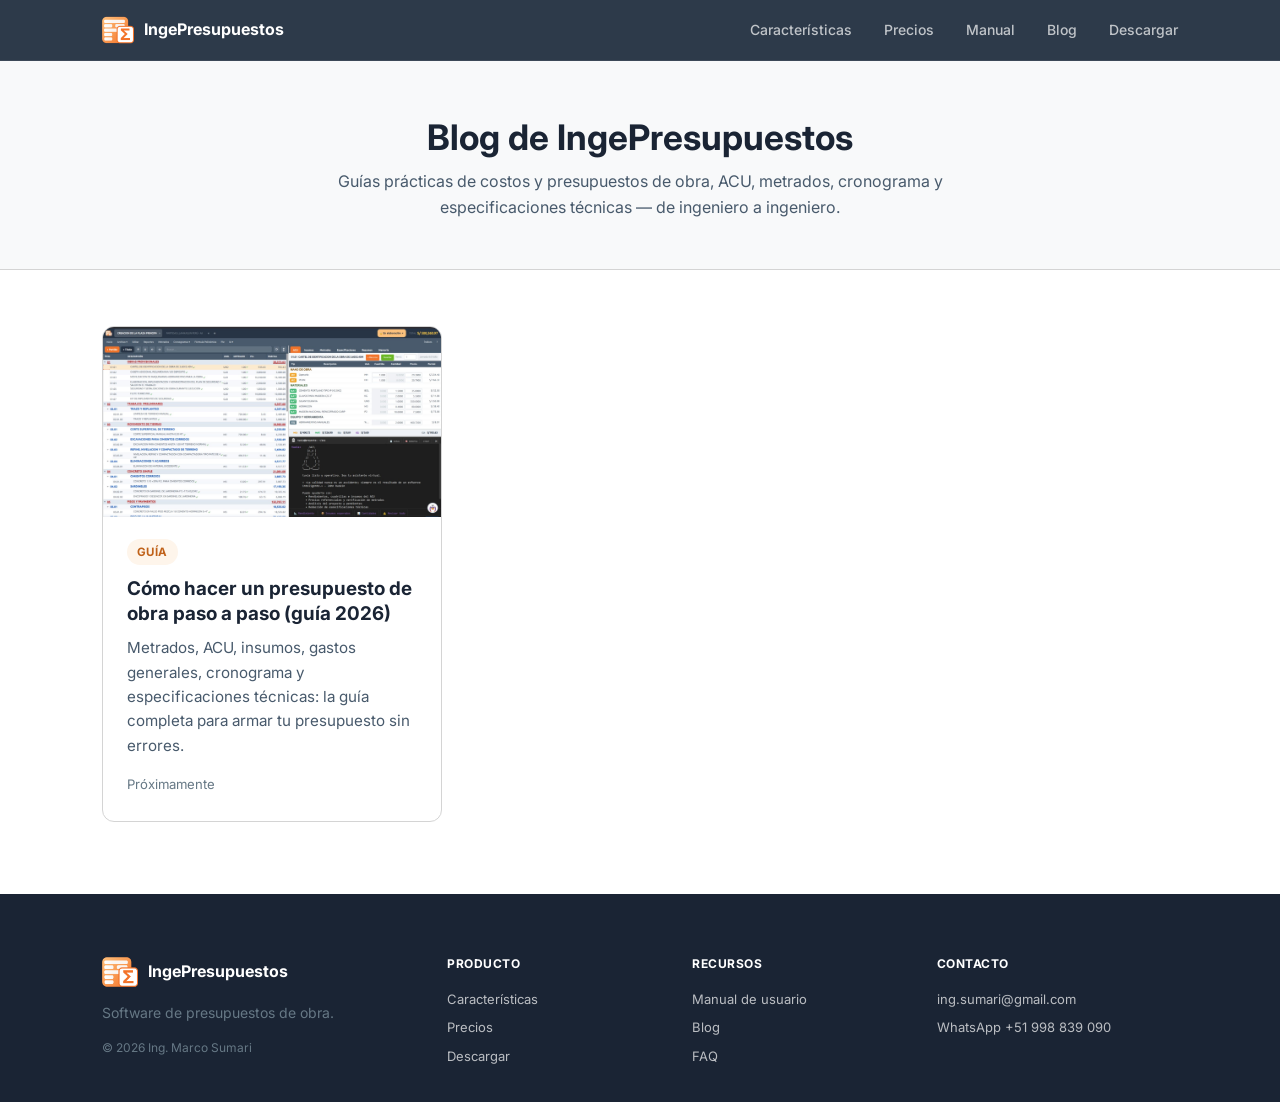
==== blog/index.html @ 35df4e89 "feat(blog): estructura del blog + mejoras SEO de la landing - Nueva sección /blog: listado (index.ht" ====
<!DOCTYPE html>
<html lang="es">
<head>
  <meta charset="UTF-8">
  <meta name="viewport" content="width=device-width, initial-scale=1.0">
  <meta name="theme-color" content="#273445">

  <title>Blog · IngePresupuestos — Costos y presupuestos de obra</title>
  <meta name="description" content="Guías y consejos sobre presupuestos de obra, ACU, metrados, cronograma Gantt, especificaciones técnicas y costos en ingeniería civil. Por el equipo de IngePresupuestos.">
  <meta name="keywords" content="blog presupuestos de obra, costos de obra, ACU, metrados, cronograma Gantt, especificaciones técnicas, ingeniería civil Perú">
  <meta name="author" content="Ing. Marco Sumari">

  <link rel="canonical" href="https://ingepresupuestos.com/blog/">

  <meta property="og:site_name" content="IngePresupuestos">
  <meta property="og:title" content="Blog · IngePresupuestos — Costos y presupuestos de obra">
  <meta property="og:description" content="Guías y consejos sobre presupuestos de obra, ACU, metrados, cronograma y especificaciones técnicas en ingeniería civil.">
  <meta property="og:image" content="https://ingepresupuestos.com/images/og-banner.jpg">
  <meta property="og:image:width" content="1200">
  <meta property="og:image:height" content="630">
  <meta property="og:url" content="https://ingepresupuestos.com/blog/">
  <meta property="og:type" content="website">
  <meta property="og:locale" content="es_PE">

  <meta name="twitter:card" content="summary_large_image">
  <meta name="twitter:title" content="Blog · IngePresupuestos — Costos y presupuestos de obra">
  <meta name="twitter:description" content="Guías y consejos sobre presupuestos de obra, ACU, metrados, cronograma y especificaciones técnicas.">
  <meta name="twitter:image" content="https://ingepresupuestos.com/images/og-banner.jpg">

  <link rel="icon" href="/images/favicon.ico" sizes="any">
  <link rel="icon" href="/images/favicon-32.png" type="image/png" sizes="32x32">
  <link rel="apple-touch-icon" href="/images/apple-touch-icon.png" sizes="180x180">

  <link rel="preconnect" href="https://fonts.googleapis.com">
  <link rel="preconnect" href="https://fonts.gstatic.com" crossorigin>
  <link href="https://fonts.googleapis.com/css2?family=Inter:wght@400;500;600;700;800&display=swap" rel="stylesheet">

  <link rel="stylesheet" href="/style.css">
  <link rel="stylesheet" href="/blog/blog.css">

  <script type="application/ld+json">
  {
    "@context": "https://schema.org",
    "@type": "Blog",
    "name": "Blog de IngePresupuestos",
    "description": "Guías y consejos sobre presupuestos de obra, costos, ACU, metrados y cronograma en ingeniería civil.",
    "url": "https://ingepresupuestos.com/blog/",
    "publisher": {
      "@type": "Organization",
      "name": "IngePresupuestos",
      "logo": { "@type": "ImageObject", "url": "https://ingepresupuestos.com/images/logo.png" }
    }
  }
  </script>
</head>
<body>

  <!-- ============ HEADER ============ -->
  <header class="nav">
    <div class="container nav-inner">
      <a href="/" class="nav-brand">
        <img src="/images/logo.png" alt="IngePresupuestos" width="32" height="32">
        <span>IngePresupuestos</span>
      </a>
      <nav class="nav-links">
        <a href="/#features">Características</a>
        <a href="/#precios">Precios</a>
        <a href="https://docs.ingepresupuestos.com">Manual</a>
        <a href="/blog/">Blog</a>
        <a href="/#descargar">Descargar</a>
      </nav>
      <button class="nav-toggle" aria-label="Abrir menú" type="button">
        <span></span><span></span><span></span>
      </button>
    </div>
  </header>

  <!-- ============ CABECERA DEL BLOG ============ -->
  <section class="blog-head">
    <div class="container">
      <h1>Blog de IngePresupuestos</h1>
      <p>Guías prácticas de costos y presupuestos de obra, ACU, metrados, cronograma y especificaciones técnicas — de ingeniero a ingeniero.</p>
    </div>
  </section>

  <!-- ============ LISTADO DE ARTÍCULOS ============ -->
  <main class="container">
    <div class="post-grid">

      <!-- ──────────────────────────────────────────────────────────────
           CÓMO AGREGAR UN ARTÍCULO:
           1) Copia /blog/articulo-template.html → /blog/tu-slug.html
           2) Rellena los marcadores {{...}} de ese archivo.
           3) Copia el bloque <article class="post-card"> de abajo,
              pégalo aquí ARRIBA del todo (el más nuevo va primero) y
              actualiza enlace, imagen, título, resumen y fecha.
           4) Añade la URL del artículo a /sitemap.xml
           ────────────────────────────────────────────────────────────── -->

      <article class="post-card">
        <a href="/blog/como-hacer-un-presupuesto-de-obra.html">
          <img class="post-card-img" src="/images/screenshots/principal.jpeg"
               alt="Presupuesto de obra en IngePresupuestos" width="320" height="180" loading="lazy">
          <div class="post-card-body">
            <span class="tag">Guía</span>
            <h2>Cómo hacer un presupuesto de obra paso a paso (guía 2026)</h2>
            <p>Metrados, ACU, insumos, gastos generales, cronograma y especificaciones técnicas: la guía completa para armar tu presupuesto sin errores.</p>
            <span class="post-meta">Próximamente</span>
          </div>
        </a>
      </article>

    </div>
  </main>

  <!-- ============ FOOTER ============ -->
  <footer id="contacto" class="footer">
    <div class="container footer-grid">
      <div class="footer-col">
        <div class="footer-brand">
          <img src="/images/logo.png" alt="Logo de IngePresupuestos" width="36" height="36">
          <strong>IngePresupuestos</strong>
        </div>
        <p>Software de presupuestos de obra.</p>
        <p class="footer-copy">© 2026 Ing. Marco Sumari</p>
      </div>
      <div class="footer-col">
        <h4>Producto</h4>
        <ul>
          <li><a href="/#features">Características</a></li>
          <li><a href="/#precios">Precios</a></li>
          <li><a href="/#descargar">Descargar</a></li>
        </ul>
      </div>
      <div class="footer-col">
        <h4>Recursos</h4>
        <ul>
          <li><a href="https://docs.ingepresupuestos.com">Manual de usuario</a></li>
          <li><a href="/blog/">Blog</a></li>
          <li><a href="/#faq">FAQ</a></li>
        </ul>
      </div>
      <div class="footer-col">
        <h4>Contacto</h4>
        <ul>
          <li><a href="mailto:ing.sumari@gmail.com">ing.sumari@gmail.com</a></li>
          <li><a href="https://wa.me/51998839090" target="_blank" rel="noopener">WhatsApp +51 998 839 090</a></li>
        </ul>
      </div>
    </div>
  </footer>

  <script src="/blog/blog.js"></script>
</body>
</html>
---- style.css ----
/* ─────────────────────────────────────────────────────────────────────────
   IngePresupuestos — Landing
   Inspirado en elementary.io: screenshot a un lado, texto al otro,
   alternando izquierda/derecha, mucho aire.
   ──────────────────────────────────────────────────────────────────────── */

:root {
  --orange:      #F37329;
  --orange-dk:   #C0621A;
  --orange-soft: #FEF5EB;
  --slate-900:   #1A2434;
  --slate-700:   #273445;
  --slate-500:   #485A6C;
  --slate-300:   #667885;
  --silver-100:  #F8F9FA;
  --silver-300:  #D4D4D4;
  --purple:      #7A36B1;
  --purple-dk:   #5B2387;
  --purple-soft: #F3ECF9;
  --banana-soft: #FDF8E8;
  --banana:      #F9C440;
  --white:       #FFFFFF;
  --radius:      12px;
  --radius-sm:   6px;
  --shadow:      0 2px 8px rgba(0,0,0,0.06);
  --shadow-img:  0 12px 40px rgba(0,0,0,0.10), 0 2px 8px rgba(0,0,0,0.06);
}

*, *::before, *::after { box-sizing: border-box; }
* { margin: 0; padding: 0; }
html { scroll-behavior: smooth; }

body {
  font-family: 'Inter', system-ui, -apple-system, sans-serif;
  font-size: 16px;
  line-height: 1.6;
  color: var(--slate-700);
  background: var(--white);
  -webkit-font-smoothing: antialiased;
}

img { max-width: 100%; height: auto; display: block; }
a { color: var(--orange); text-decoration: none; }
a:hover { color: var(--orange-dk); }
ul { list-style: none; }
code {
  font-family: 'Fira Code', Consolas, monospace;
  font-size: 0.88em;
  background: var(--silver-100);
  padding: 2px 6px;
  border-radius: 4px;
}

.container {
  max-width: 1140px;
  margin: 0 auto;
  padding: 0 32px;
}
.container-narrow { max-width: 720px; }

/* ============ Buttons ============ */
.btn {
  display: inline-flex;
  align-items: center;
  gap: 8px;
  padding: 12px 24px;
  border-radius: var(--radius-sm);
  font: 600 15px/1 'Inter', sans-serif;
  cursor: pointer;
  border: 2px solid transparent;
  transition: all 0.15s;
  white-space: nowrap;
}
.btn-primary {
  background: var(--orange); color: var(--white); border-color: var(--orange);
}
.btn-primary:hover {
  background: var(--orange-dk); border-color: var(--orange-dk); color: var(--white);
  transform: translateY(-1px); box-shadow: var(--shadow);
}
.btn-ghost {
  background: transparent; color: var(--slate-700); border-color: var(--silver-300);
}
.btn-ghost:hover {
  background: var(--orange-soft); border-color: var(--orange); color: var(--orange-dk);
}
.btn-sm { padding: 8px 16px; font-size: 13px; }
.btn-lg { padding: 16px 36px; font-size: 16px; }

/* ============ Nav ============ */
.nav {
  position: sticky; top: 0; z-index: 100;
  background: rgba(39,52,69,0.97);
  backdrop-filter: blur(16px);
  border-bottom: 1px solid rgba(255,255,255,0.08);
}
.nav-inner {
  display: flex; align-items: center; justify-content: space-between; height: 60px;
}
.nav-brand {
  display: flex; align-items: center; gap: 10px;
  color: var(--white); font-weight: 700; font-size: 16px;
}
.nav-brand:hover { color: var(--white); }
.nav-links { display: flex; align-items: center; gap: 32px; }
.nav-links a { color: rgba(255,255,255,0.7); font-size: 14px; font-weight: 500; }
.nav-links a:not(.btn):hover { color: var(--white); }

.nav-toggle {
  display: none; flex-direction: column; gap: 5px;
  background: none; border: none; cursor: pointer; padding: 6px;
}
.nav-toggle span { display: block; width: 22px; height: 2px; background: var(--white); border-radius: 2px; }

@media (max-width: 760px) {
  .nav-links { display: none; }
  .nav-toggle { display: flex; }
  .nav-links.open {
    display: flex; flex-direction: column;
    position: absolute; top: 60px; left: 0; right: 0;
    background: var(--slate-700); padding: 20px 32px; gap: 14px;
  }
  .nav-links.open a { font-size: 16px; }
}

/* ============ Scroll reveal ============ */
.reveal {
  opacity: 0;
  transform: translateY(32px);
  transition: opacity 0.7s ease, transform 0.7s ease;
}
.reveal.visible {
  opacity: 1;
  transform: translateY(0);
}

/* ============ Hero ============ */
.hero {
  padding: 72px 0 0;
  text-align: center;
  background:
    radial-gradient(ellipse at 20% 0%, rgba(243, 115, 41, 0.07) 0%, transparent 50%),
    radial-gradient(ellipse at 80% 100%, rgba(122, 54, 177, 0.05) 0%, transparent 50%),
    var(--white);
  overflow: hidden;
}
.hero-center {
  max-width: 680px;
  margin: 0 auto 48px;
}
.hero-center h1 {
  font-size: clamp(30px, 5vw, 48px);
  line-height: 1.12;
  font-weight: 800;
  color: var(--slate-900);
  letter-spacing: -0.03em;
  margin-bottom: 18px;
  animation: hero-fade-up 0.8s ease both;
}
.hero-sub {
  font-size: clamp(16px, 2vw, 19px);
  color: var(--slate-500);
  line-height: 1.55;
  margin-bottom: 28px;
  animation: hero-fade-up 0.8s 0.15s ease both;
}
.hero-ctas {
  display: flex; align-items: center; justify-content: center; gap: 20px; flex-wrap: wrap;
  animation: hero-fade-up 0.8s 0.3s ease both;
}

@keyframes hero-fade-up {
  from { opacity: 0; transform: translateY(28px); }
  to   { opacity: 1; transform: translateY(0); }
}
.hero-version { font-size: 13px; color: var(--slate-300); }
#latest-version { font-weight: 600; color: var(--slate-500); }

/* Hero screenshot */
.hero-screenshot-wrap {
  max-width: 920px;
  margin: 0 auto;
  padding: 0 32px;
}
.hero-img {
  border-radius: var(--radius);
  border: 1px solid var(--silver-300);
  box-shadow: 0 20px 60px rgba(0, 0, 0, 0.18), 0 6px 16px rgba(0, 0, 0, 0.08);
  animation: hero-img-enter 1s 0.4s ease both;
}

@keyframes hero-img-enter {
  from {
    opacity: 0;
    transform: translateY(40px) scale(0.97);
  }
  to {
    opacity: 1;
    transform: translateY(0) scale(1);
  }
}

/* ============================================================
   FEATURE SECTIONS — alternating text LEFT / screenshot RIGHT
   ============================================================ */
.feat {
  padding: 100px 0;
}
.feat-alt {
  background: var(--silver-100);
}

.feat-row {
  display: flex;
  align-items: center;
  gap: 56px;
}

/* Normal: texto izquierda (40%), imagen derecha (60%) */
.feat-row .feat-text {
  flex: 0 0 38%;
  min-width: 0;
}
.feat-row .feat-img {
  flex: 1 1 0%;
  min-width: 0;
}

/* Reverse: imagen izquierda (60%), texto derecha (40%) */
.feat-reverse {
  flex-direction: row-reverse;
}

.feat-text h2 {
  font-size: clamp(24px, 3vw, 34px);
  line-height: 1.15;
  font-weight: 800;
  color: var(--slate-900);
  letter-spacing: -0.02em;
  margin-bottom: 18px;
  position: relative;
  display: inline-block;
}
.feat-text h2::after {
  content: '';
  display: block;
  width: 0;
  height: 3px;
  background: var(--orange);
  border-radius: 2px;
  margin-top: 12px;
  transition: width 0.6s ease;
}
.feat.visible .feat-text h2::after {
  width: 48px;
}
.feat-text p {
  font-size: 15.5px;
  color: var(--slate-500);
  line-height: 1.7;
  margin-bottom: 10px;
}
.feat-muted {
  font-size: 13.5px !important;
  color: var(--slate-300) !important;
}
.feat-list {
  margin-top: 14px;
}
.feat-list li {
  font-size: 14.5px;
  color: var(--slate-700);
  padding: 5px 0;
}
.feat-list li strong {
  color: var(--slate-900);
}

.feat-img {
  border-radius: var(--radius);
  overflow: hidden;
  box-shadow: var(--shadow-img);
  border: 1px solid var(--silver-300);
}

/* Mini-carousel (horizontal scroll-snap with prev/next buttons) */
.mini-carousel {
  position: relative;
}
.mini-track {
  display: flex;
  overflow-x: auto;
  scroll-snap-type: x mandatory;
  scroll-behavior: smooth;
  gap: 0;
  scrollbar-width: none;
  border-radius: var(--radius);
  box-shadow: var(--shadow-img);
  border: 1px solid var(--silver-300);
}
.mini-track::-webkit-scrollbar { display: none; }

.mini-slide {
  flex: 0 0 100%;
  scroll-snap-align: start;
  margin: 0;
}
.mini-slide img {
  display: block;
  width: 100%;
  height: auto;
}
.mini-slide figcaption {
  text-align: center;
  padding: 10px 0;
  font-size: 13px;
  font-weight: 600;
  color: var(--slate-500);
  background: var(--silver-100);
}

.mini-prev,
.mini-next {
  position: absolute;
  top: calc(50% - 16px);
  transform: translateY(-50%);
  width: 36px;
  height: 36px;
  border-radius: 50%;
  border: none;
  background: var(--white);
  color: var(--slate-900);
  font-size: 22px;
  line-height: 1;
  display: flex;
  align-items: center;
  justify-content: center;
  cursor: pointer;
  box-shadow: var(--shadow);
  z-index: 5;
  transition: background 0.15s, transform 0.15s;
  padding-bottom: 3px;
}
.mini-prev:hover,
.mini-next:hover {
  background: var(--orange);
  color: var(--white);
}
.mini-prev:active,
.mini-next:active {
  transform: translateY(-50%) scale(0.93);
}
.mini-prev { left: -18px; }
.mini-next { right: -18px; }

@media (max-width: 860px) {
  .mini-prev { left: 8px; }
  .mini-next { right: 8px; }
}

/* Imágenes ampliables + lightbox */
.zoomable {
  cursor: zoom-in;
}
.lightbox {
  position: fixed;
  inset: 0;
  z-index: 100;
  display: flex;
  align-items: center;
  justify-content: center;
  padding: 32px;
  background: rgba(15, 23, 32, 0.92);
  opacity: 0;
  visibility: hidden;
  transition: opacity 0.2s ease, visibility 0.2s ease;
  cursor: zoom-out;
}
.lightbox.open {
  opacity: 1;
  visibility: visible;
}
.lightbox img {
  max-width: 95vw;
  max-height: 92vh;
  width: auto;
  height: auto;
  border-radius: 8px;
  box-shadow: 0 24px 80px rgba(0, 0, 0, 0.5);
  cursor: default;
  transform: scale(0.97);
  transition: transform 0.2s ease;
}
.lightbox.open img {
  transform: scale(1);
}
.lightbox-close {
  position: absolute;
  top: 18px;
  right: 22px;
  width: 44px;
  height: 44px;
  border: none;
  border-radius: 50%;
  background: rgba(255, 255, 255, 0.12);
  color: var(--white);
  font-size: 28px;
  line-height: 1;
  cursor: pointer;
  display: flex;
  align-items: center;
  justify-content: center;
  transition: background 0.15s;
}
.lightbox-close:hover {
  background: rgba(255, 255, 255, 0.25);
}

/* Elabora tu presupuesto — full-width gallery carousel */
.elabora {
  background: var(--white);
}
.elabora-head {
  max-width: 720px;
  margin: 0 auto 44px;
  text-align: center;
}
.elabora-head h2 {
  font-size: clamp(24px, 3vw, 34px);
  line-height: 1.15;
  font-weight: 800;
  color: var(--slate-900);
  letter-spacing: -0.02em;
  margin-bottom: 16px;
}
.elabora-head p {
  font-size: 15.5px;
  color: var(--slate-500);
  line-height: 1.7;
}
.elabora-carousel .mini-slide figcaption {
  text-align: left;
  padding: 16px 22px;
  font-size: 13.5px;
  font-weight: 400;
  color: var(--slate-500);
  line-height: 1.55;
  background: var(--silver-100);
}
.elabora-carousel .mini-slide figcaption strong {
  display: block;
  font-size: 15px;
  font-weight: 700;
  color: var(--slate-900);
  margin-bottom: 3px;
}

/* Tuxia / IA section — purple theme */
.feat-tuxia {
  background: linear-gradient(135deg, var(--purple) 0%, var(--purple-dk) 100%);
}
.feat-tuxia .feat-text h2 {
  color: var(--white);
}
.feat-tuxia .feat-text p {
  color: rgba(255, 255, 255, 0.8);
}
.feat-tuxia .feat-muted-light {
  color: rgba(255, 255, 255, 0.5) !important;
  font-size: 13.5px !important;
}
.feat-tuxia .feat-img {
  border-color: rgba(255, 255, 255, 0.15);
}
.feat-tuxia .feat-text h2::after {
  background: rgba(255, 255, 255, 0.5);
}
.tuxia-icon {
  width: 56px;
  height: auto;
  margin-bottom: 16px;
  filter: drop-shadow(0 2px 8px rgba(0, 0, 0, 0.2));
}
.converter-icon {
  width: 64px;
  height: auto;
  margin-bottom: 14px;
  filter: drop-shadow(0 2px 6px rgba(0, 0, 0, 0.1));
}

/* Importadores section — green background */
.feat-import {
  background: var(--banana-soft);
}

@media (max-width: 860px) {
  .feat { padding: 64px 0; }
  .feat-row {
    flex-direction: column !important;
    gap: 36px;
  }
  .feat-row .feat-text { flex: none; width: 100%; }
  .feat-row .feat-img  { flex: none; width: 100%; }
}

/* ============ Impact (dark centered statement) ============ */
.impact {
  padding: 100px 32px;
  background: var(--slate-900);
  text-align: center;
}
.impact h2 {
  font-size: clamp(26px, 4vw, 42px);
  font-weight: 800;
  color: var(--white);
  line-height: 1.18;
  letter-spacing: -0.02em;
  margin-bottom: 20px;
  max-width: 640px;
  margin-left: auto; margin-right: auto;
}
.impact p {
  font-size: clamp(15px, 1.6vw, 17px);
  color: rgba(255,255,255,0.6);
  line-height: 1.7;
  max-width: 580px;
  margin: 0 auto;
}

/* ============ Download ============ */
.download-section {
  padding: 80px 0;
  background: linear-gradient(135deg, var(--orange), var(--orange-dk));
  text-align: center; color: var(--white);
}
.download-section h2 {
  font-size: clamp(26px, 4vw, 36px);
  font-weight: 800; color: var(--white); margin-bottom: 10px;
}
.download-sub { font-size: 16px; color: rgba(255,255,255,0.9); margin-bottom: 40px; }
.dl-row {
  display: flex; justify-content: center; align-items: flex-start; gap: 32px; flex-wrap: wrap;
}
.dl-group { text-align: center; }
.dl-group-label {
  display: inline-block; font-size: 14px; font-weight: 700; color: rgba(255,255,255,0.95);
  letter-spacing: 0.02em; margin-bottom: 12px;
}
.dl-group-tag {
  font-size: 10px; font-weight: 600; background: rgba(255,255,255,0.2);
  padding: 2px 8px; border-radius: 20px; vertical-align: middle; text-transform: none;
}
.dl-group-cards { display: flex; gap: 10px; margin-bottom: 8px; }
.dl-group-alt { font-size: 12px; color: rgba(255,255,255,0.7); }
.dl-group-alt a { color: var(--white); text-decoration: underline; text-underline-offset: 3px; }
.dl-divider { width: 1px; background: rgba(255,255,255,0.2); align-self: stretch; margin: 24px 8px 0; }
.dl-card {
  background: var(--white); color: var(--slate-700);
  border-radius: var(--radius); text-align: center;
  transition: all 0.2s; box-shadow: var(--shadow);
}
.dl-card:hover { transform: translateY(-3px); box-shadow: var(--shadow-img); color: var(--slate-700); }
.dl-card svg { color: var(--slate-500); margin-bottom: 6px; }
.dl-card strong { display: block; font-size: 14px; color: var(--slate-900); margin-bottom: 1px; }
.dl-card span { font-size: 11px; color: var(--slate-300); }
.dl-card-compact { padding: 16px 28px; min-width: 120px; }

/* ============ Generic section ============ */
.section { padding: 90px 0; }
.bg-light { background: var(--silver-100); }
.section-head {
  text-align: center; max-width: 580px; margin: 0 auto 52px;
}
.section-head h2 {
  font-size: clamp(26px, 4vw, 36px);
  font-weight: 800; color: var(--slate-900); letter-spacing: -0.02em; margin-bottom: 12px;
}
.section-head p { font-size: 16px; color: var(--slate-500); }

/* ============ Pricing ============ */
.pricing-grid {
  display: grid; grid-template-columns: repeat(auto-fit, minmax(260px,1fr));
  gap: 20px; max-width: 920px; margin: 0 auto;
}
.pricing-card {
  background: var(--white); border: 1px solid var(--silver-300);
  border-radius: var(--radius); padding: 30px 26px; position: relative;
  transition: all 0.2s;
}
.pricing-card:hover { transform: translateY(-3px); box-shadow: var(--shadow-img); }
.pricing-pop { border-color: var(--orange); border-width: 2px; box-shadow: var(--shadow); }
.pricing-badge {
  position: absolute; top: -12px; right: 20px;
  background: var(--orange); color: var(--white);
  padding: 4px 14px; border-radius: 999px;
  font-size: 11px; font-weight: 700; letter-spacing: 0.4px; text-transform: uppercase;
}
.pricing-card h3 { font-size: 19px; font-weight: 700; color: var(--slate-900); margin-bottom: 12px; }
.price { margin-bottom: 22px; padding-bottom: 22px; border-bottom: 1px solid var(--silver-300); }
.price-big { font-size: 34px; font-weight: 800; color: var(--slate-900); }
.price-sub { display: block; font-size: 13px; color: var(--slate-300); margin-top: 2px; }
.pricing-card ul { margin-bottom: 24px; }
.pricing-card li { font-size: 14px; color: var(--slate-500); padding: 5px 0; }
.pricing-card .btn { width: 100%; justify-content: center; }
.pricing-note { text-align: center; margin-top: 24px; color: var(--slate-300); font-size: 13px; }

/* ============ Comparativa ============ */
.compare-wrap { max-width: 920px; margin: 0 auto; overflow-x: auto; }
.compare-table {
  width: 100%; border-collapse: collapse;
  background: var(--white); border: 1px solid var(--silver-300);
  border-radius: var(--radius); overflow: hidden;
  font-size: 14px;
}
.compare-table th, .compare-table td {
  padding: 13px 16px; text-align: center;
  border-bottom: 1px solid var(--silver-300);
}
.compare-table thead th {
  background: var(--slate-700); color: var(--white);
  font-size: 13px; font-weight: 600; letter-spacing: 0.2px;
}
.compare-table tbody th {
  text-align: left; font-weight: 600; color: var(--slate-700);
  white-space: nowrap;
}
.compare-table tbody tr:last-child th,
.compare-table tbody tr:last-child td { border-bottom: none; }
.compare-table td { color: var(--slate-500); }
.compare-table .compare-hero {
  background: var(--orange-soft); color: var(--slate-700); font-weight: 600;
}
.compare-table thead .compare-hero { background: var(--orange); color: var(--white); }
.compare-table .ck { color: var(--orange-dk); font-weight: 800; }
.compare-table .no { color: var(--slate-300); }
.compare-note {
  text-align: center; margin-top: 18px;
  color: var(--slate-300); font-size: 12px;
  max-width: 720px; margin-left: auto; margin-right: auto;
}
@media (max-width: 760px) {
  .compare-table { font-size: 13px; }
  .compare-table th, .compare-table td { padding: 10px 10px; }
  .compare-table tbody th { white-space: normal; min-width: 140px; }
}

/* ============ FAQ ============ */
.faq-list { display: grid; gap: 10px; }
.faq-item {
  background: var(--white); border: 1px solid var(--silver-300);
  border-radius: var(--radius-sm); transition: all 0.15s;
}
.faq-item[open] { border-color: var(--orange); box-shadow: var(--shadow); }
.faq-item summary {
  cursor: pointer; padding: 16px 48px 16px 20px;
  font-weight: 600; font-size: 15px; color: var(--slate-700);
  list-style: none; position: relative;
}
.faq-item summary::-webkit-details-marker { display: none; }
.faq-item summary::after {
  content: "+"; position: absolute; right: 20px; top: 50%; transform: translateY(-50%);
  font-size: 22px; font-weight: 300; color: var(--orange);
}
.faq-item[open] summary::after { content: "\2212"; }
.faq-item p { padding: 0 20px 18px; color: var(--slate-500); font-size: 14.5px; line-height: 1.65; }
.faq-item p strong { color: var(--slate-700); }

/* ============ Footer ============ */
.footer {
  background: var(--slate-900); color: rgba(255,255,255,0.7);
  padding: 60px 0 32px; font-size: 14px;
}
.footer-grid {
  display: grid; grid-template-columns: 1.5fr 1fr 1fr 1.2fr; gap: 44px;
}
@media (max-width: 760px) {
  .footer-grid { grid-template-columns: 1fr 1fr; gap: 28px 16px; }
  .dl-divider { display: none; }
  .dl-row { gap: 24px; }
}
.footer-brand { display: flex; align-items: center; gap: 10px; margin-bottom: 12px; }
.footer-brand strong { color: var(--white); font-size: 16px; }
.footer-col p { color: var(--slate-300); line-height: 1.6; margin-bottom: 8px; }
.footer-col h4 {
  color: var(--white); font-size: 12px; font-weight: 700;
  margin-bottom: 12px; letter-spacing: 0.5px; text-transform: uppercase;
}
.footer-col li { padding: 3px 0; }
.footer-col li a { color: rgba(255,255,255,0.7); font-size: 13px; }
.footer-col li a:hover { color: var(--orange); }
.footer-copy { font-size: 12px; color: var(--slate-300); margin-top: 14px; }

@media print {
  .nav, .hero-ctas, .download-section, .footer { display: none; }
}
---- blog/blog.css ----
/* ─────────────────────────────────────────────────────────────────────────
   IngePresupuestos — Blog
   Hereda los tokens y el header/footer de ../style.css.
   Aquí solo van los estilos propios del listado y del artículo.
   ──────────────────────────────────────────────────────────────────────── */

/* ============ Cabecera del blog ============ */
.blog-head {
  background: var(--silver-100);
  border-bottom: 1px solid var(--silver-300);
  padding: 56px 0 48px;
  text-align: center;
}
.blog-head h1 {
  font-size: 2.2rem;
  line-height: 1.15;
  color: var(--slate-900);
  margin-bottom: 12px;
}
.blog-head p {
  color: var(--slate-500);
  max-width: 620px;
  margin: 0 auto;
}

/* Migas de pan */
.breadcrumb {
  font-size: 0.85rem;
  color: var(--slate-300);
  margin-bottom: 24px;
}
.breadcrumb a { color: var(--slate-500); }
.breadcrumb a:hover { color: var(--orange); }
.breadcrumb span { margin: 0 6px; }

/* ============ Listado de artículos ============ */
.post-grid {
  display: grid;
  grid-template-columns: repeat(auto-fill, minmax(320px, 1fr));
  gap: 28px;
  padding: 56px 0 72px;
}
.post-card {
  display: flex;
  flex-direction: column;
  background: var(--white);
  border: 1px solid var(--silver-300);
  border-radius: var(--radius);
  overflow: hidden;
  transition: transform 0.15s, box-shadow 0.15s;
}
.post-card:hover {
  transform: translateY(-3px);
  box-shadow: var(--shadow-img);
}
.post-card a { color: inherit; }
.post-card-img {
  aspect-ratio: 16 / 9;
  background: var(--silver-100);
  object-fit: cover;
  width: 100%;
}
.post-card-body { padding: 22px 24px 26px; display: flex; flex-direction: column; flex: 1; }
.post-card .tag {
  display: inline-block;
  align-self: flex-start;
  font-size: 0.72rem;
  font-weight: 700;
  text-transform: uppercase;
  letter-spacing: 0.04em;
  color: var(--orange-dk);
  background: var(--orange-soft);
  padding: 4px 10px;
  border-radius: 100px;
  margin-bottom: 12px;
}
.post-card h2 {
  font-size: 1.18rem;
  line-height: 1.3;
  color: var(--slate-900);
  margin-bottom: 10px;
}
.post-card:hover h2 { color: var(--orange-dk); }
.post-card p { color: var(--slate-500); font-size: 0.95rem; margin-bottom: 16px; }
.post-card .post-meta { margin-top: auto; font-size: 0.82rem; color: var(--slate-300); }

.blog-empty {
  text-align: center;
  color: var(--slate-300);
  padding: 40px 0;
}

/* ============ Artículo ============ */
.article {
  padding: 48px 0 64px;
}
.article-header { margin-bottom: 36px; }
.article-header .tag {
  display: inline-block;
  font-size: 0.72rem;
  font-weight: 700;
  text-transform: uppercase;
  letter-spacing: 0.04em;
  color: var(--orange-dk);
  background: var(--orange-soft);
  padding: 4px 10px;
  border-radius: 100px;
  margin-bottom: 16px;
}
.article-header h1 {
  font-size: 2.3rem;
  line-height: 1.18;
  color: var(--slate-900);
  margin-bottom: 16px;
}
.article-meta {
  display: flex;
  align-items: center;
  gap: 12px;
  font-size: 0.9rem;
  color: var(--slate-300);
}
.article-meta strong { color: var(--slate-500); font-weight: 600; }

.article-cover {
  width: 100%;
  border-radius: var(--radius);
  box-shadow: var(--shadow-img);
  margin: 8px 0 40px;
}

/* Cuerpo del artículo: tipografía legible */
.article-body { font-size: 1.06rem; line-height: 1.75; color: var(--slate-700); }
.article-body > * + * { margin-top: 1.1em; }
.article-body h2 {
  font-size: 1.6rem;
  line-height: 1.25;
  color: var(--slate-900);
  margin-top: 2em;
  padding-top: 0.2em;
}
.article-body h3 {
  font-size: 1.25rem;
  color: var(--slate-900);
  margin-top: 1.6em;
}
.article-body ul, .article-body ol { padding-left: 1.4em; }
.article-body ul { list-style: disc; }
.article-body ol { list-style: decimal; }
.article-body li { margin-top: 0.4em; }
.article-body a { color: var(--orange); text-decoration: underline; }
.article-body a:hover { color: var(--orange-dk); }
.article-body strong { color: var(--slate-900); }
.article-body img {
  border-radius: var(--radius);
  box-shadow: var(--shadow-img);
  margin: 1.6em 0 0.6em;
}
.article-body figcaption {
  font-size: 0.85rem;
  color: var(--slate-300);
  text-align: center;
  margin-top: 0;
}
.article-body blockquote {
  border-left: 4px solid var(--orange);
  background: var(--orange-soft);
  padding: 14px 20px;
  border-radius: 0 var(--radius-sm) var(--radius-sm) 0;
  color: var(--slate-700);
  font-style: italic;
}
.article-body table {
  width: 100%;
  border-collapse: collapse;
  font-size: 0.95rem;
}
.article-body th, .article-body td {
  border: 1px solid var(--silver-300);
  padding: 8px 12px;
  text-align: left;
}
.article-body th { background: var(--silver-100); color: var(--slate-900); }

/* Caja CTA dentro/al final del artículo */
.article-cta {
  margin: 48px 0 8px;
  background: var(--slate-900);
  color: var(--white);
  border-radius: var(--radius);
  padding: 36px 40px;
  text-align: center;
}
.article-cta h3 { color: var(--white); font-size: 1.4rem; margin-bottom: 10px; }
.article-cta p { color: #C7D2DD; margin-bottom: 22px; max-width: 540px; margin-left: auto; margin-right: auto; }

/* Caja de autor */
.author-box {
  display: flex;
  align-items: center;
  gap: 16px;
  margin-top: 44px;
  padding-top: 28px;
  border-top: 1px solid var(--silver-300);
}
.author-box img { width: 56px; height: 56px; border-radius: 50%; }
.author-box .author-name { font-weight: 700; color: var(--slate-900); }
.author-box .author-role { font-size: 0.9rem; color: var(--slate-300); }

/* FAQ del artículo */
.article-faq { margin-top: 48px; }
.article-faq h2 { font-size: 1.6rem; color: var(--slate-900); margin-bottom: 16px; }
.article-faq details {
  border: 1px solid var(--silver-300);
  border-radius: var(--radius-sm);
  padding: 14px 18px;
  margin-top: 10px;
}
.article-faq summary {
  cursor: pointer;
  font-weight: 600;
  color: var(--slate-900);
}
.article-faq details[open] summary { margin-bottom: 8px; }
.article-faq p { color: var(--slate-500); }

.article-back { margin-top: 40px; }

@media (max-width: 640px) {
  .article-header h1 { font-size: 1.7rem; }
  .article-body h2 { font-size: 1.35rem; }
  .article-cta { padding: 28px 22px; }
  .blog-head h1 { font-size: 1.7rem; }
}
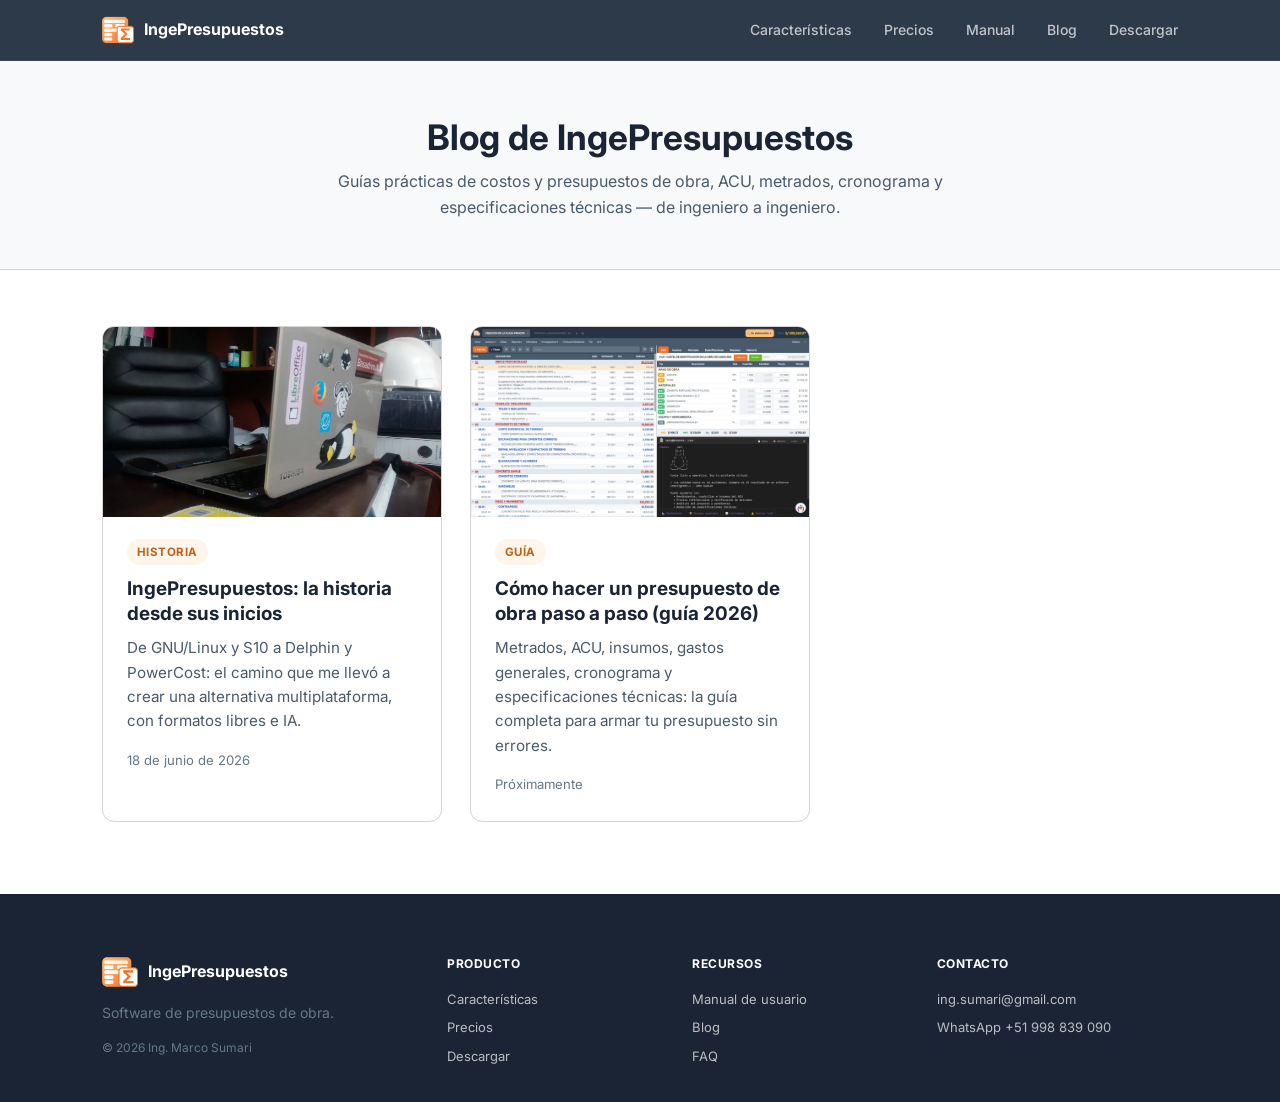
==== commit aacb8fd8: "blog: publica primer post «IngePresupuestos: la historia desde sus inicios» - Post con historia de o" ====
--- a/blog/index.html
+++ b/blog/index.html
@@ -98,6 +98,19 @@
            ────────────────────────────────────────────────────────────── -->
 
       <article class="post-card">
+        <a href="/blog/que-es-ingepresupuestos.html">
+          <img class="post-card-img" src="/images/blog/laptop-linux-2016.jpg"
+               alt="Mi laptop con stickers de Linux en 2016" width="320" height="180" loading="lazy">
+          <div class="post-card-body">
+            <span class="tag">Historia</span>
+            <h2>IngePresupuestos: la historia desde sus inicios</h2>
+            <p>De GNU/Linux y S10 a Delphin y PowerCost: el camino que me llevó a crear una alternativa multiplataforma, con formatos libres e IA.</p>
+            <span class="post-meta">18 de junio de 2026</span>
+          </div>
+        </a>
+      </article>
+
+      <article class="post-card">
         <a href="/blog/como-hacer-un-presupuesto-de-obra.html">
           <img class="post-card-img" src="/images/screenshots/principal.jpeg"
                alt="Presupuesto de obra en IngePresupuestos" width="320" height="180" loading="lazy">
--- a/style.css
+++ b/style.css
@@ -539,7 +539,7 @@
 }
 .download-sub { font-size: 16px; color: rgba(255,255,255,0.9); margin-bottom: 40px; }
 .dl-row {
-  display: flex; justify-content: center; align-items: flex-start; gap: 32px; flex-wrap: wrap;
+  display: flex; flex-direction: column; align-items: center; gap: 6px;
 }
 .dl-group { text-align: center; }
 .dl-group-label {
@@ -550,10 +550,13 @@
   font-size: 10px; font-weight: 600; background: rgba(255,255,255,0.2);
   padding: 2px 8px; border-radius: 20px; vertical-align: middle; text-transform: none;
 }
-.dl-group-cards { display: flex; gap: 10px; margin-bottom: 8px; }
+.dl-group-cards { display: flex; gap: 10px; margin-bottom: 8px; justify-content: center; flex-wrap: wrap; align-items: flex-start; }
 .dl-group-alt { font-size: 12px; color: rgba(255,255,255,0.7); }
 .dl-group-alt a { color: var(--white); text-decoration: underline; text-underline-offset: 3px; }
-.dl-divider { width: 1px; background: rgba(255,255,255,0.2); align-self: stretch; margin: 24px 8px 0; }
+.dl-item { display: flex; flex-direction: column; align-items: center; gap: 6px; }
+.dl-portable { font-size: 12px; color: rgba(255,255,255,0.72); text-decoration: none; }
+.dl-portable:hover { color: var(--white); text-decoration: underline; text-underline-offset: 3px; }
+.dl-divider { height: 1px; width: 100%; max-width: 340px; background: rgba(255,255,255,0.18); margin: 22px auto 8px; }
 .dl-card {
   background: var(--white); color: var(--slate-700);
   border-radius: var(--radius); text-align: center;
@@ -693,3 +696,22 @@
 @media print {
   .nav, .hero-ctas, .download-section, .footer { display: none; }
 }
+
+/* ── Canales alternativos de instalación (Store / Winget) ── */
+.dl-channels        { margin-top: 28px; text-align: center; }
+.dl-channels-label  { display: block; font-size: 13px; letter-spacing: .05em;
+                      text-transform: uppercase; color: var(--slate-300); margin-bottom: 12px; }
+.dl-channels-row    { display: flex; gap: 14px; justify-content: center;
+                      flex-wrap: wrap; align-items: center; }
+.dl-winget          { display: flex; align-items: center; gap: 8px;
+                      width: fit-content; margin: 4px auto 8px;
+                      background: var(--slate-900);
+                      border: 1px solid rgba(255,255,255,.12); border-radius: 10px;
+                      padding: 9px 10px 9px 14px; }
+.dl-winget code     { color: #e2e8f0; font-family: ui-monospace, Menlo, Consolas, monospace;
+                      font-size: 14px; white-space: nowrap;
+                      background: transparent; padding: 0; border-radius: 0; }
+.dl-winget-copy     { background: var(--orange); color: #fff; border: 0; border-radius: 7px;
+                      padding: 6px 12px; font-size: 13px; font-weight: 600; cursor: pointer; }
+.dl-winget-copy:hover  { filter: brightness(1.06); }
+.dl-winget-copy.copied { background: #27AE60; }
--- a/blog/blog.css
+++ b/blog/blog.css
@@ -128,6 +128,14 @@
   box-shadow: var(--shadow-img);
   margin: 8px 0 40px;
 }
+.article-cover-fig { margin: 8px 0 40px; }
+.article-cover-fig .article-cover { margin: 0; }
+.article-cover-fig figcaption {
+  font-size: 0.85rem;
+  color: var(--slate-300);
+  text-align: center;
+  margin-top: 0.6em;
+}
 
 /* Cuerpo del artículo: tipografía legible */
 .article-body { font-size: 1.06rem; line-height: 1.75; color: var(--slate-700); }
@@ -156,11 +164,119 @@
   box-shadow: var(--shadow-img);
   margin: 1.6em 0 0.6em;
 }
+.article-body figure { margin: 1.8em 0 0.6em; }
+.article-body figure img { margin: 0; }
 .article-body figcaption {
   font-size: 0.85rem;
   color: var(--slate-300);
   text-align: center;
-  margin-top: 0;
+  margin-top: 0.5em;
+}
+.figure-compare {
+  display: grid;
+  grid-template-columns: 1fr 1fr;
+  gap: 18px;
+}
+.figure-compare > div { display: flex; flex-direction: column; }
+.figure-compare img { width: 100%; height: auto; }
+.figure-compare figcaption { margin-top: 0.5em; }
+@media (max-width: 640px) {
+  .figure-compare { grid-template-columns: 1fr; }
+}
+
+/* Lightbox / zoom de imágenes */
+.lightbox {
+  position: fixed;
+  inset: 0;
+  z-index: 1000;
+  display: none;
+  align-items: center;
+  justify-content: center;
+  flex-direction: column;
+  gap: 14px;
+  padding: 32px;
+  background: rgba(15, 23, 32, 0.92);
+  cursor: zoom-out;
+}
+.lightbox.open { display: flex; }
+.lightbox img {
+  max-width: 95vw;
+  max-height: 85vh;
+  width: auto;
+  height: auto;
+  border-radius: var(--radius-sm);
+  box-shadow: 0 12px 48px rgba(0, 0, 0, 0.5);
+  cursor: default;
+}
+.lightbox-cap {
+  color: #e8edf2;
+  font-size: 0.9rem;
+  text-align: center;
+  max-width: 720px;
+}
+.lightbox-close {
+  position: absolute;
+  top: 18px;
+  right: 22px;
+  width: 44px;
+  height: 44px;
+  font-size: 2rem;
+  line-height: 1;
+  color: #fff;
+  background: rgba(255, 255, 255, 0.12);
+  border: none;
+  border-radius: 50%;
+  cursor: pointer;
+}
+.lightbox-close:hover { background: rgba(255, 255, 255, 0.24); }
+
+/* Barra de compartir */
+.share-bar {
+  display: flex;
+  flex-wrap: wrap;
+  align-items: center;
+  gap: 10px;
+  margin: 36px 0;
+  padding-top: 24px;
+  border-top: 1px solid var(--silver-300);
+}
+.share-label {
+  font-size: 0.95rem;
+  font-weight: 600;
+  color: var(--slate-700);
+  margin-right: 4px;
+}
+.share-btn {
+  display: inline-flex;
+  align-items: center;
+  justify-content: center;
+  gap: 8px;
+  height: 40px;
+  width: 40px;
+  padding: 0;
+  border: none;
+  border-radius: 50%;
+  color: #fff;
+  cursor: pointer;
+  transition: transform 0.12s ease, opacity 0.12s ease;
+  text-decoration: none;
+}
+.share-btn:hover { transform: translateY(-2px); opacity: 0.92; }
+.share-wa { background: #25D366; }
+.share-fb { background: #1877F2; }
+.share-x  { background: #000; }
+.share-in { background: #0A66C2; }
+.share-copy {
+  width: auto;
+  padding: 0 16px;
+  border-radius: 999px;
+  background: var(--slate-700);
+  font-size: 0.9rem;
+  font-weight: 600;
+}
+.share-copy.copiado { background: #25A55B; }
+@media (max-width: 480px) {
+  .share-label { width: 100%; margin-bottom: 4px; }
 }
 .article-body blockquote {
   border-left: 4px solid var(--orange);
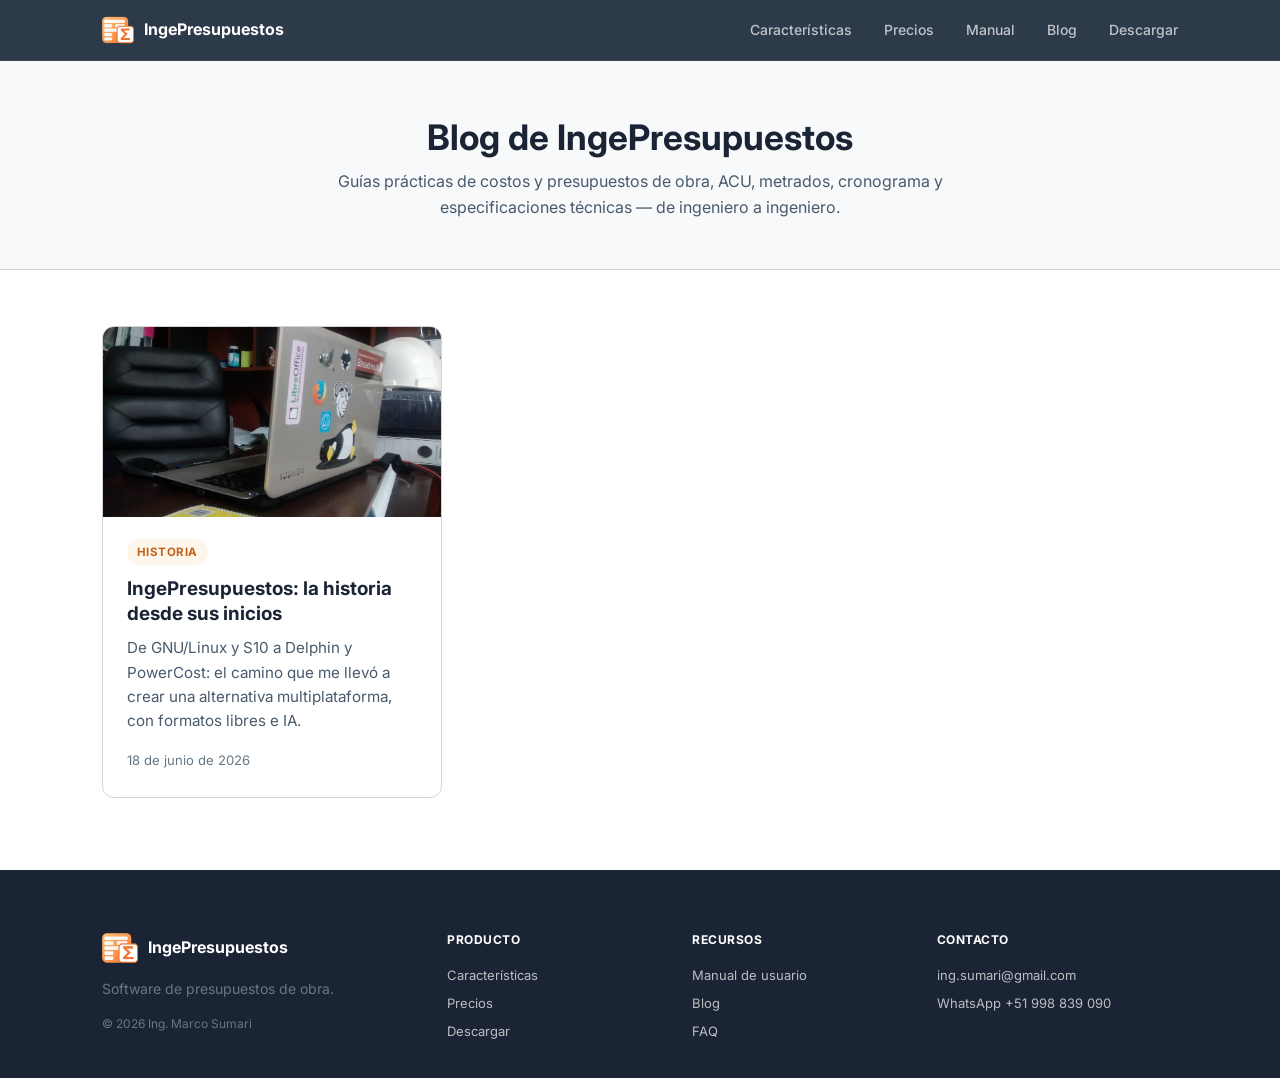
==== commit 925b4532: "blog: quita la tarjeta «Próximamente» del índice (se veía incompleta) Co-Authored-By: Claude Opus 4." ====
--- a/blog/index.html
+++ b/blog/index.html
@@ -110,19 +110,6 @@
         </a>
       </article>
 
-      <article class="post-card">
-        <a href="/blog/como-hacer-un-presupuesto-de-obra.html">
-          <img class="post-card-img" src="/images/screenshots/principal.jpeg"
-               alt="Presupuesto de obra en IngePresupuestos" width="320" height="180" loading="lazy">
-          <div class="post-card-body">
-            <span class="tag">Guía</span>
-            <h2>Cómo hacer un presupuesto de obra paso a paso (guía 2026)</h2>
-            <p>Metrados, ACU, insumos, gastos generales, cronograma y especificaciones técnicas: la guía completa para armar tu presupuesto sin errores.</p>
-            <span class="post-meta">Próximamente</span>
-          </div>
-        </a>
-      </article>
-
     </div>
   </main>
 
